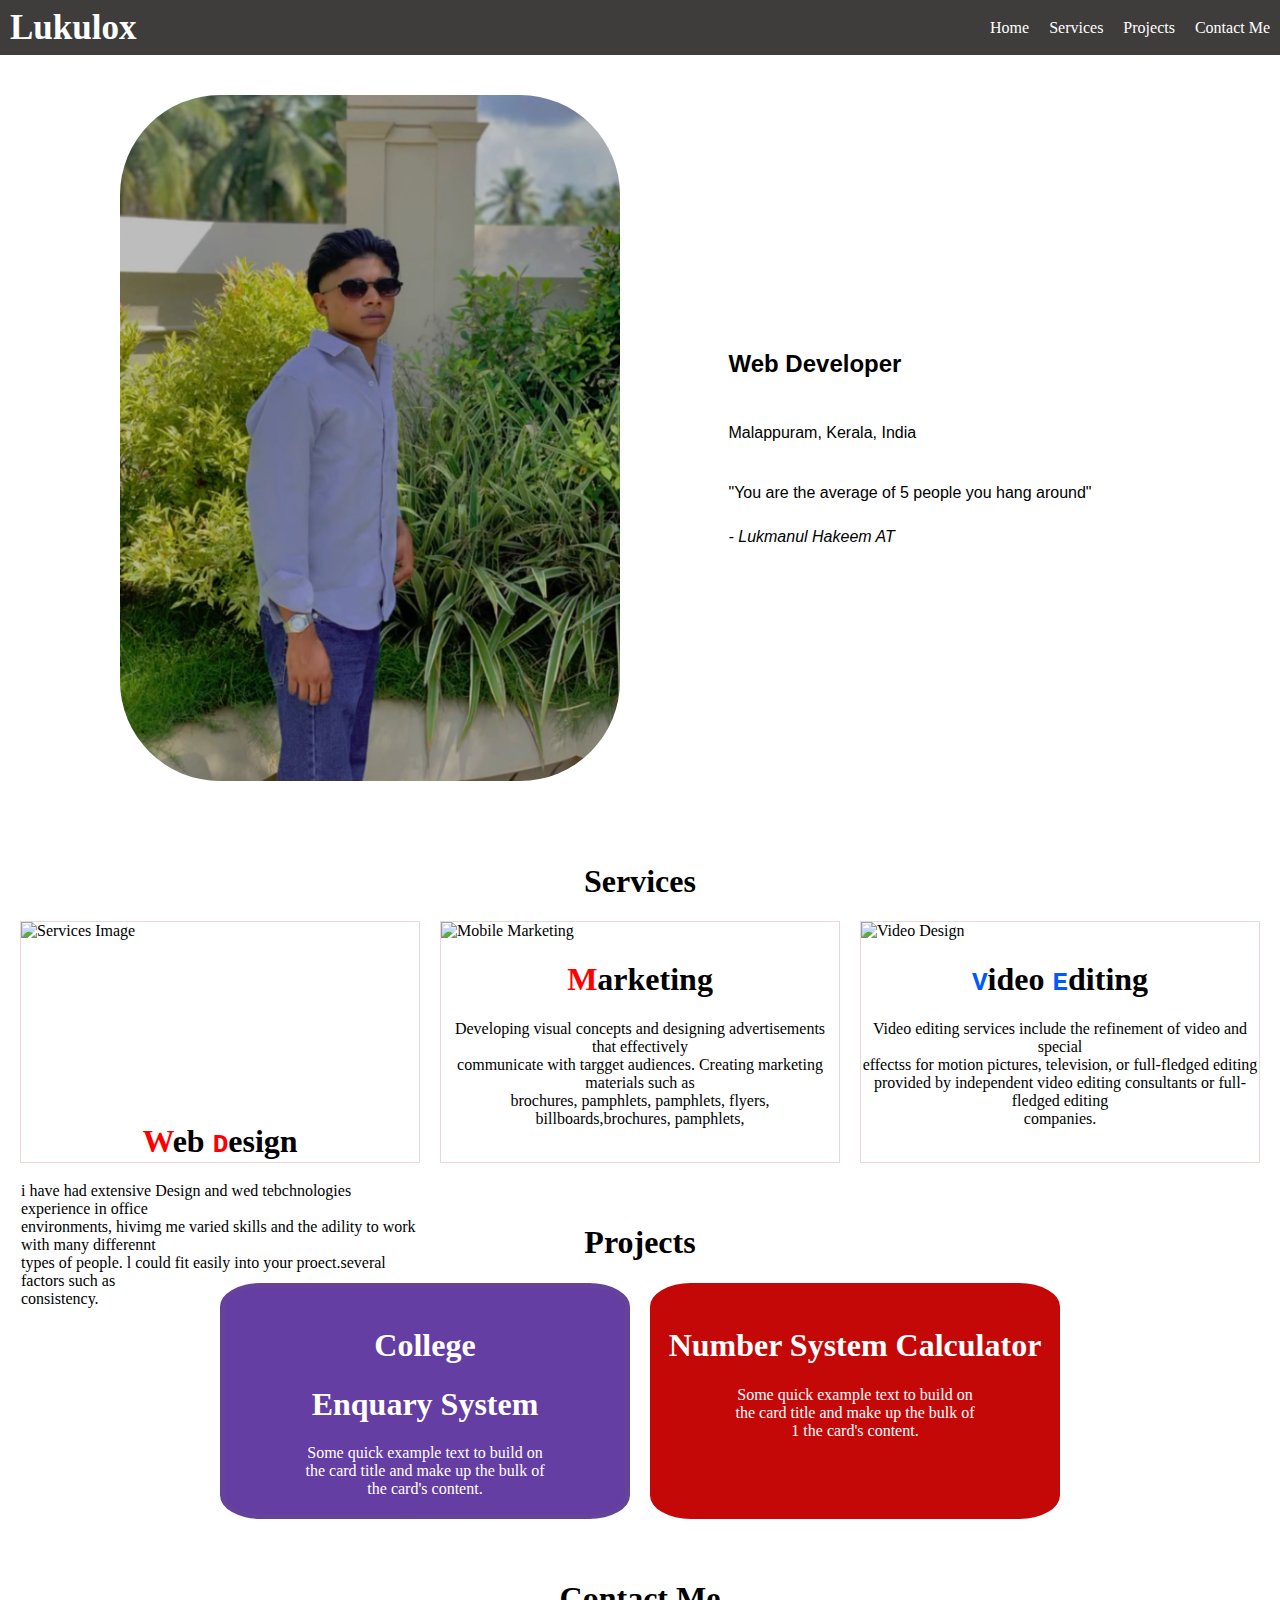
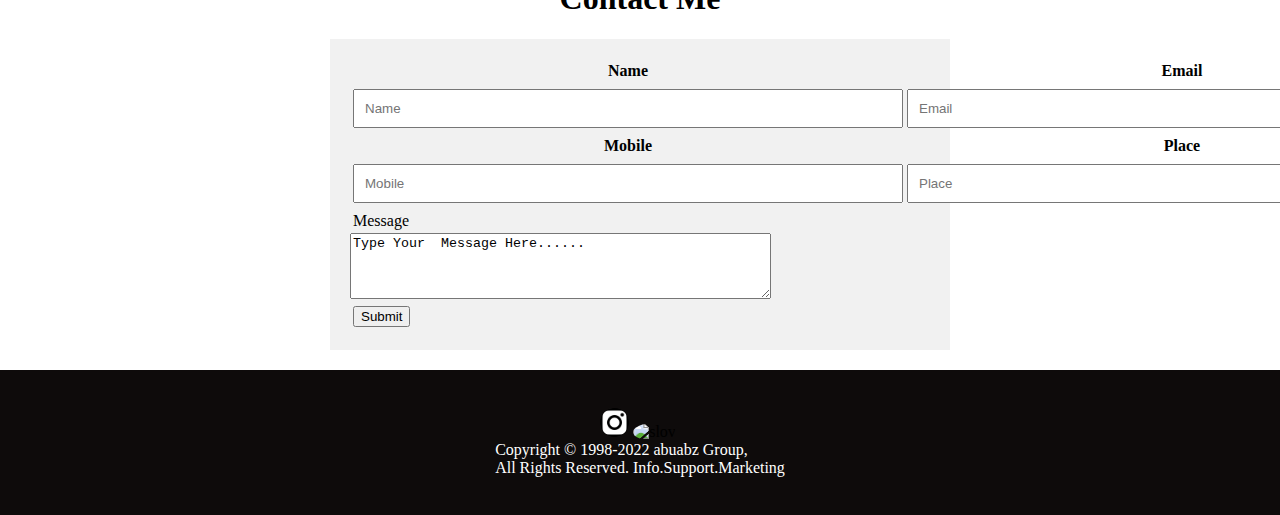
==== index.html @ 8070ec05 "finish" ====
<!DOCTYPE html>
<html lang="en">

<head>
    <meta charset="UTF-8">
    <meta name="viewport" content="width=device-width, initial-scale=1.0">
    <title>Document</title>
    <link rel="stylesheet" href="style.css">
</head>

<body>
    <div class="head1">
            <a class="name-net" href="index.html">Lukulox</a>
        <div class="options">
            <a href="index.html">Home</a>
            <a href="services.html">Services</a>
            <a href="projects.html">Projects</a>
            <a href="contact.html">Contact Me</a>
        </div>
    </div>

    <div class="maindiv">
        <div class="imgdiv">
            <img src="./Screenshot_2024-06-20-18-53-00-815-edit_com.instagram.android.jpg" alt="Image">
        </div>
        <div class="tomoro">
            <div class="mind">
                <h2>Web Developer</h2>
                <p>Malappuram, Kerala, India</p>
                <p>"You are the average of 5 people you hang around"</p> 
                <cite>- Lukmanul Hakeem AT</cite>
            </div>
        </div>
    </div>
    <div class="head2">
        <h1>Services</h1>
        <div class="service-images">
            <div class="service-image">
                <div class="div1"> <img class="serv-img"
                        src="https://img.freepik.com/free-vector/web-developers-courses-computer-programming-web-design-script-coding-study-computer-science-student-learning-interface-structure-components_335657-2542.jpg?size=338&amp;ext=jpg&amp;uid=R79149278&amp;ga=GA1.2.1325267662.1662008289"
                        class="card-img-top text-info" alt="Services Image">

                </div>
                <div class="div2">
                    <h1 style="text-align: center;"><span style="color: red;">W</span>eb <samp style="color: red;">D</samp>esign</h1>
                    <p>i have had extensive Design and wed tebchnologies experience in office <br>environments, hivimg me varied skills and the adility to  work with many differennt <br>types of people. l could fit easily into your proect.several factors such as <br>consistency.</p>
                    
                    
                </div>
            </div>
            <div class="service-image">
               <div class="divAA"><img class="serv-img"
                    src="https://img.freepik.com/free-vector/flat-mobile-marketing-concept-illustration_52683-64275.jpg?w=740&amp;t=st=1663146411~exp=1663147011~hmac=000d0c8eb754b91134cf1f85b87118202c676acfbdcb8d491e01acaf56027ad3"
                    class="card-img-top text-info" alt="Mobile Marketing">

                </div>
                <div class="divBB">
                    <h1 style="text-align: center;"><span style="color: red;">M</span>arketing</h1>
                    <p style="text-align: center;">Developing visual concepts and designing advertisements that effectively <br>communicate with targget audiences. Creating marketing materials such as <br>brochures, pamphlets, pamphlets, flyers, billboards,brochures, pamphlets,</p>
                </div> 
            </div>
            <div class="service-image">
               <div class="div1A"><img class="serv-img"
                    src="https://img.freepik.com/free-vector/video-design-abstract-concept-illustration_335657-3820.jpg?size=338&amp;ext=jpg&amp;uid=R79149278&amp;ga=GA1.2.1325267662.1662008289"
                    class="card-img-top text-info" alt="Video Design">

                </div> 
                <div class="div1B">
                    <h1 style="text-align: center;"><samp style="color: rgb(0, 89, 255);">V</samp>ideo <samp style="color: rgb(0, 89, 255);">E</samp>diting</h1>
                    <p style="text-align: center;">Video editing services include the refinement of video and special <br>effectss for motion pictures, television, or full-fledged editing <br>provided by independent video editing consultants or full-fledged editing <br>companies.</p>
                </div>
            </div>
        </div>
    </div>
    <div class="head3">
        <h1>Projects</h1>
        <div class="imghead3">
            <div class="img-projects1">
                <div class="img-proje"><img class="img-proje" src="https://img.freepik.com/free-vector/chatbot-voice-controlled-virtual-assistant-abstract-concept-illustration_335657-3681.jpg?w=900&amp;t=st=1663178800~exp=1663179400~hmac=741527410f94165527320d1c0d227ba0a43298f37fda14c6e086db2274474374" 
                    class="card-img-top text-info" alt="">
                </div>
                <div class="proect1">
                    <h1 style="color: #fff;">College</h1>
                    <h1 style="color: #fff;">Enquary System</h1>
                    <p style="color: #fff;">Some quick example text to build on <br> the card title and make up the bulk of <br> the card's content.</p>

                </div>

            </div>
            <div>
                <div class="img-projects2">
            <div class="img-proje"><img class="img-proje2"  src="https://img.freepik.com/free-vector/calculator-concept-illustration_114360-1194.jpg?w=900&amp;t=st=1663183861~exp=1663184461~hmac=9526f54b4c9d6ec8c2a1e89d0276ee7d6f0ee858da79fbe5d3a249ece1fd1258" 
                class="card-img-top text-info" alt="">
                <div class="proect1">
                      <h1 style="color: #fff;">Number System Calculator</h1>
                <p style="color: #fff;">Some quick example text to build on  <br> the card title and make up the bulk of <br>1 the card's content.</p>
                </div>
              
            </div>
           
        </div>
    </div>

    </div>
</div>
<div class="head4">
    <h1>Contact Me</h1>
    <div class="emaildiv">
    <table>
        <tr>
            <th>Name</th>
            <th>Email</th>
        </tr>
        <tr>
            <td><input type="text" placeholder="Name" name="name" required></td>
            <td> <input type="email" placeholder="Email" name="mail" required></td>
        </tr>
        <tr>
          <th>Mobile</th>
          
          <th>Place</th>
        </tr>    
        <tr>
            <td><input type="text" placeholder="Mobile" name="Mobile" required></td>
            <td> <input type="email" placeholder="Place" name="Place" required></td>
        </tr>  
        <tr>
            <td>Message</td>

        </tr>
    </table>
        <tr>
            <td> <textarea id="Type Your  Message Here......" name="Type Your  Message Here......" rows="4" cols="50">Type Your  Message Here......</textarea></td>
        </tr>
        <div class="input">
            <table>
                <tr>
                    <td><input type="submit" value="Submit"></td>
                </tr>
            </table>
        </div>
        
        
   
</div>
</div>
<div class="slov1">


  <div class="slov"><img src="[data-uri]" alt="slov">
    <img src="https://i.pinimg.com/originals/9a/9f/15/9a9f15138998651cc789a4654ccce6a4.png" alt="slov">
    <img src="https://encrypted-tbn0.gstatic.com/images?q=tbn:ANd9GcTSFGiJrZB1kCCt5ZlGFHFZ4LSwJMVfEMhRRvGeoXiOeB2HORrydBzBOwzzpEYzEISe8K4&usqp=CAU" alt="">
   
  </div>

   
<div class="options">
    <a href="services.html">Copyright © 1998-2022 abuabz Group,<br> All Rights Reserved.
        Info.Support.Marketing</a>
</div>
</div>
</div>


</div>
</body>

</html>
---- style.css ----
body {
    margin: 0;
    padding: 0;
}

* {
    box-sizing: border-box;
}

.head1 {
    width: 100%;
    height: 55px;
    background: rgb(63, 60, 60);
    display: flex;
    justify-content: space-between;
    align-items: center;
    padding: 0 10px;
}

.name-net {
    color: #fff;
    font-size: 35px;
    font-weight: bold;
    text-decoration: none;
}

a {
    text-decoration: none;
    color: #fff;
}

.options {
    display: flex;
    align-items: center;
    gap: 20px;
}

.maindiv {
    display: flex;
    justify-content: center;
    align-items: center;
    flex-wrap: wrap;
    padding: 20px;
    background-image: url('https://static.vecteezy.com/system/resources/previews/004/771/733/original/abstract-blue-and-white-colour-background-with-geometric-shape-illustration-free-vector.jpg');
    background-size: cover;
    background-repeat: no-repeat;
    background-position: center center;
}

.imgdiv {
    flex: 1;
    max-width: 500px;
    margin: 20px;
    display: flex;
    justify-content: center;
    align-items: center;
}

.imgdiv img {
    width: 100%;
    height: auto;
    border-radius: 100px;
}

.tomoro {
    flex: 1;
    max-width: 500px;
    margin: 20px;
    display: flex;
    justify-content: center;
    align-items: center;
    border-radius: 10px;
    color: black;
}

.mind {
    font-family: Arial, Helvetica, sans-serif;
    color: black;
    display: flex;
    flex-direction: column;
    gap: 10px;
}

.head2 {
    width: 100%;
    color: black;
    display: flex;
    flex-direction: column;
    justify-content: center;
    align-items: center;
    padding: 20px;
}

.service-images {
    display: flex;
    /* flex-wrap: wrap; */
    display: grid;
    grid-template-columns: 1fr 1fr 1fr;
    gap: 20px;
    justify-content: center;
}


.service-image {
   
    
    border: solid 1px rgb(236, 214, 214);

}

.serv-img {
    width: 100%;
    height: 100%;
}

.div1 {
    height: 75%;
    width: 100%;
}

.div2 {
    height: 25%;
    width: 100%;
}
.div1B{
    width: 100%;
    height: 100%;
}
.head3 {
    width: 100%;
    color: black;
    display: flex;
    flex-direction: column;
    justify-content: center;
    align-items: center;
    padding: 20px;
}
.imghead3 {
    display: flex;
    /* flex-wrap: wrap; */
    display: grid;
    grid-template-columns: 1fr 1fr 1fr;
    gap: 20px;
    justify-content: center;
    display: inline-flex;
}
.proect1{
    width: 100%;
   
}
.img-projects1{
    order: 5px rgb(209, 238, 209) solid;
    text-align: center;
    border: 5px rgb(101 67 155) solid;
    background: #653ea3;
    text-align: center;
    height: 100%;
    border-radius: 10%;
    
}
.img-proje{
    width: 400px;
    border-radius: 20%
}
.proect2{
    width: 100%;
   
}
.img-projects2{
    order: 5px rgb(209, 238, 209) solid;
    text-align: center;
    border: solid 5px #c40808;
    background: #c40808;
    text-align: center;
    height: 100%;
    border-radius: 10%;
}
.img-proje2{
    width: 100%;
    height: 100;
    border-radius: 20%
}
.head4 {
    width: 100%;
    color: black;
    display: flex;
    flex-direction: column;
    justify-content: center;
    align-items: center;
    padding: 20px;  
}
.emaildiv {
    width: 50%;
    height: 10%;
    padding: 20px;
    background-color: #f1f1f1;
}
input[type="text"], input[type="email"] {
    width: 550px;;
    padding: 10px;
    margin: 5px 0;
    box-sizing: border-box;
}
.input1{
    width: 100%;
    background: black;
}
.slov1{
    width: 100%;
    height: 145px;
    background: rgb(14, 11, 11);
    display: flex;
    flex-direction: column;
    justify-content: center;
    align-items: center;
    
}
.slov img{
   width: 29px;
   border-radius: 50%;
}
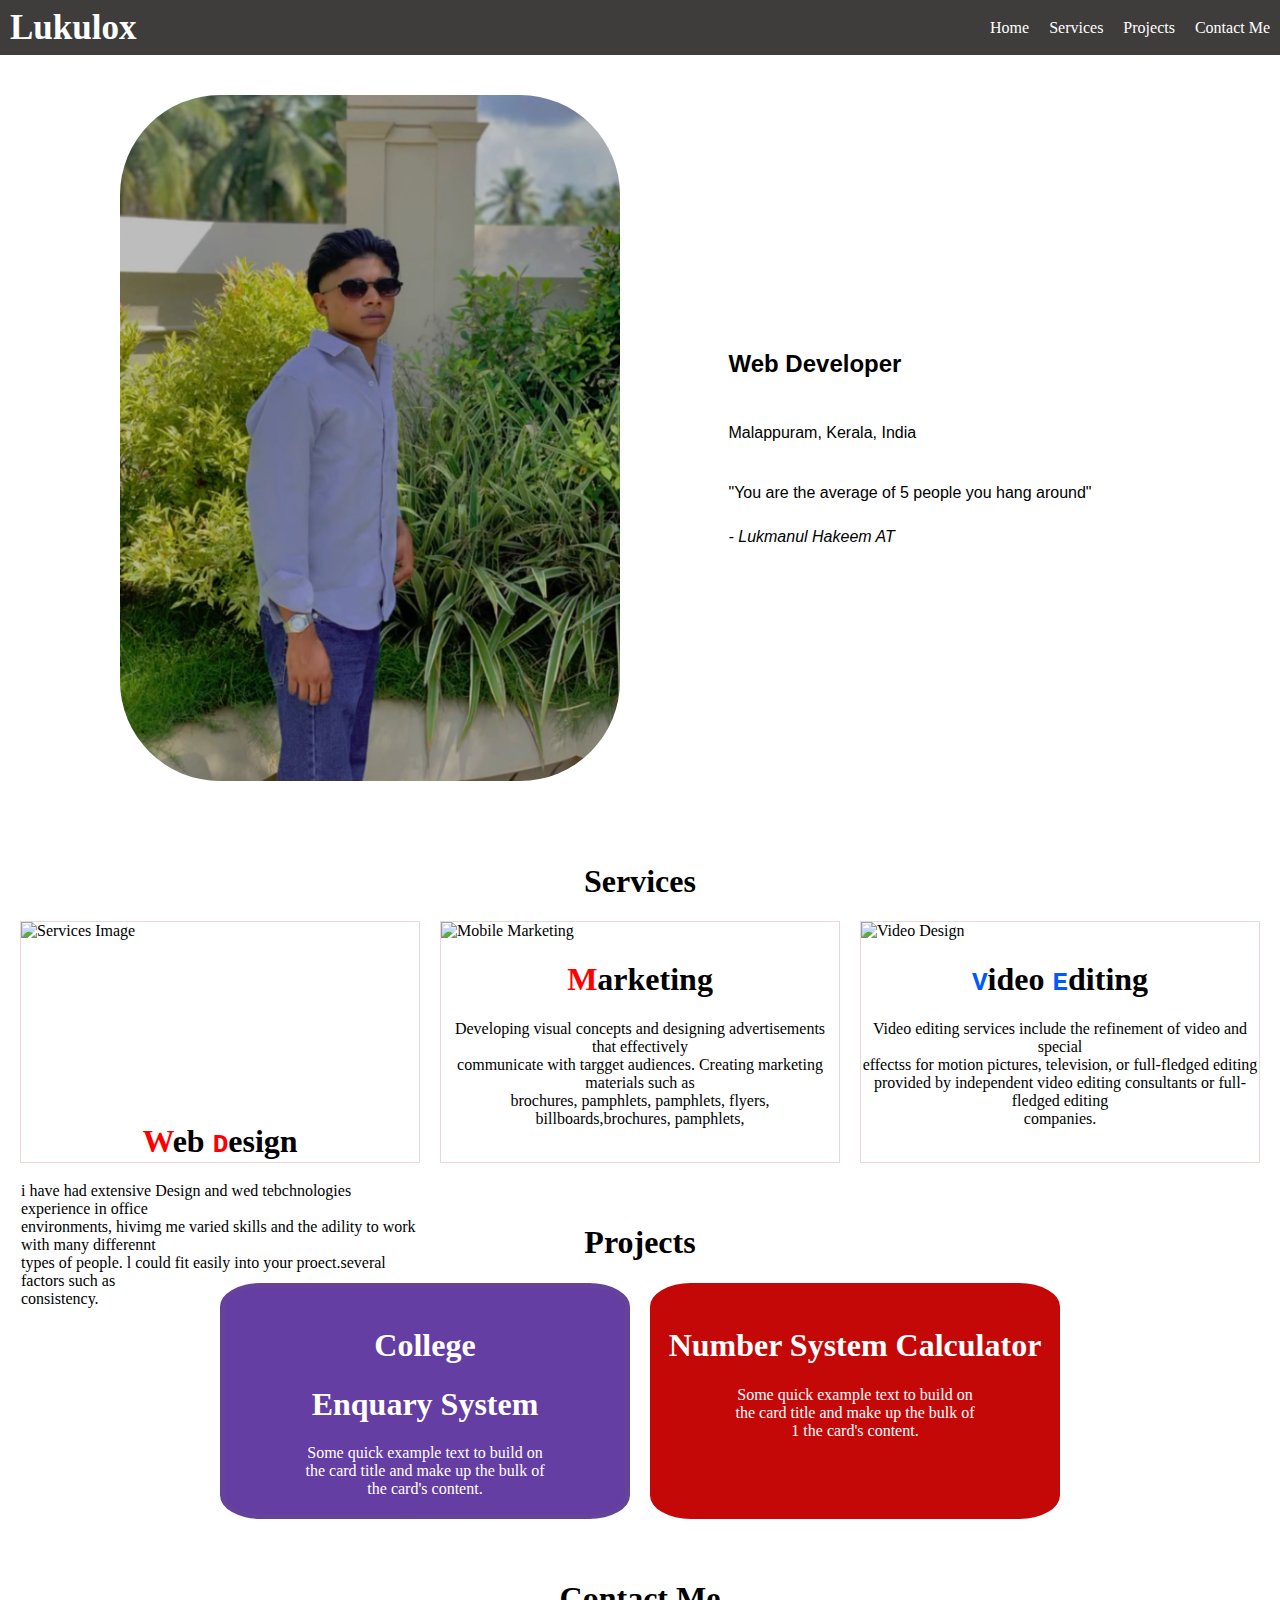
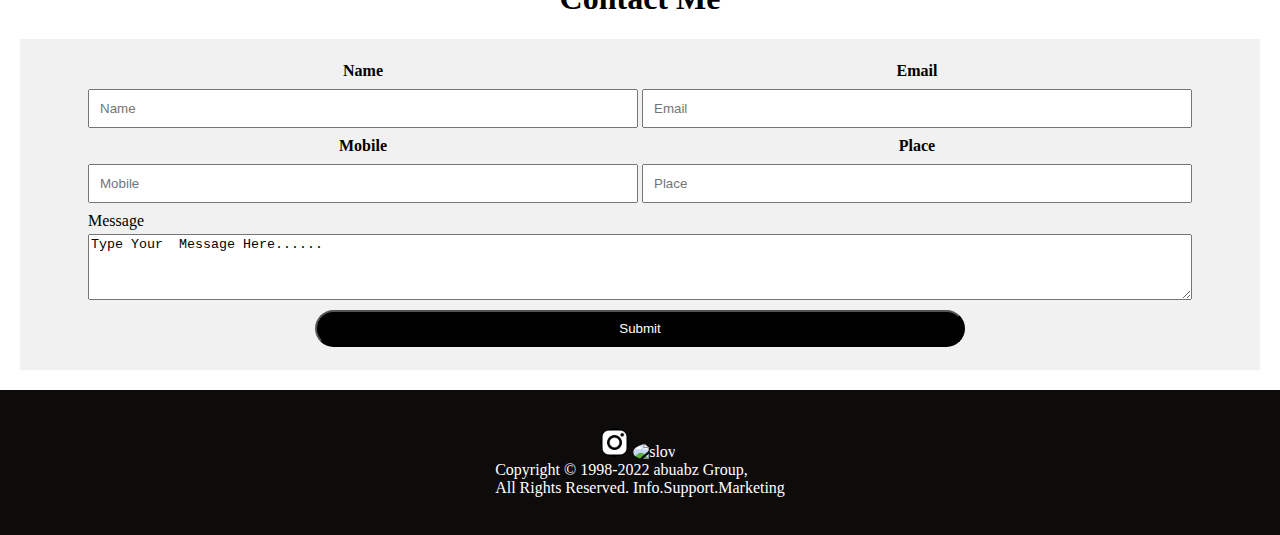
==== commit ad235465: "simple protfolio" ====
--- a/index.html
+++ b/index.html
@@ -128,14 +128,14 @@
             <td>Message</td>
 
         </tr>
-    </table>
+   
         <tr>
-            <td> <textarea id="Type Your  Message Here......" name="Type Your  Message Here......" rows="4" cols="50">Type Your  Message Here......</textarea></td>
+            <td colspan="2"> <textarea style="width: 100%;" id="Type Your  Message Here......" name="Type Your  Message Here......" rows="4" >Type Your  Message Here......</textarea></td>
         </tr>
         <div class="input">
             <table>
                 <tr>
-                    <td><input type="submit" value="Submit"></td>
+                    <td><input type="submit" value="Submit" style="width: 650px;background-color: black; color: #fff;     border-radius: 20px;height: 37px; cursor: pointer;"></td>
                 </tr>
             </table>
         </div>
@@ -147,21 +147,22 @@
 <div class="slov1">
 
 
-  <div class="slov"><img src="[data-uri]
-    [base64]
-    [base64]
-    [base64]
-    [base64]
-    [base64]
-    [base64]
-    [base64]
-    [base64]
-    [base64]
-    [base64]
-    [base64]
-    [base64]" alt="slov">
-    <img src="https://i.pinimg.com/originals/9a/9f/15/9a9f15138998651cc789a4654ccce6a4.png" alt="slov">
-    <img src="https://encrypted-tbn0.gstatic.com/images?q=tbn:ANd9GcTSFGiJrZB1kCCt5ZlGFHFZ4LSwJMVfEMhRRvGeoXiOeB2HORrydBzBOwzzpEYzEISe8K4&usqp=CAU" alt="">
+  <div class="slov">
+    <a href="https://www.instagram.com/lukman__ox/"><img src="[data-uri]
+        [base64]
+        [base64]
+        [base64]
+        [base64]
+        [base64]
+        [base64]
+        [base64]
+        [base64]
+        [base64]
+        [base64]
+        [base64]
+        [base64]" alt="slov"></a>
+ <a href=" https://wa.me/918086594510"><img src="https://i.pinimg.com/originals/9a/9f/15/9a9f15138998651cc789a4654ccce6a4.png" alt="slov"></a>   
+   <a href="tel:+918086594510"><img src="https://encrypted-tbn0.gstatic.com/images?q=tbn:ANd9GcTSFGiJrZB1kCCt5ZlGFHFZ4LSwJMVfEMhRRvGeoXiOeB2HORrydBzBOwzzpEYzEISe8K4&usqp=CAU" alt=""></a> 
    
   </div>
 
--- a/style.css
+++ b/style.css
@@ -220,3 +220,229 @@
    width: 29px;
    border-radius: 50%;
 }
+
+
+body {
+    margin: 0;
+    padding: 0;
+}
+
+* {
+    box-sizing: border-box;
+}
+
+.head1 {
+    width: 100%;
+    height: 55px;
+    background: rgb(63, 60, 60);
+    display: flex;
+    justify-content: space-between;
+    align-items: center;
+    padding: 0 10px;
+}
+
+.name-net {
+    color: #fff;
+    font-size: 35px;
+    font-weight: bold;
+    text-decoration: none;
+}
+
+a {
+    text-decoration: none;
+    color: #fff;
+}
+
+.options {
+    display: flex;
+    align-items: center;
+    gap: 20px;
+}
+
+.maindiv {
+    display: flex;
+    justify-content: center;
+    align-items: center;
+    flex-wrap: wrap;
+    padding: 20px;
+    background-image: url('https://static.vecteezy.com/system/resources/previews/004/771/733/original/abstract-blue-and-white-colour-background-with-geometric-shape-illustration-free-vector.jpg');
+    background-size: cover;
+    background-repeat: no-repeat;
+    background-position: center center;
+}
+
+.imgdiv {
+    flex: 1;
+    max-width: 500px;
+    margin: 20px;
+    display: flex;
+    justify-content: center;
+    align-items: center;
+}
+
+.imgdiv img {
+    width: 100%;
+    height: auto;
+    border-radius: 100px;
+}
+
+.tomoro {
+    flex: 1;
+    max-width: 500px;
+    margin: 20px;
+    display: flex;
+    justify-content: center;
+    align-items: center;
+    border-radius: 10px;
+    color: black;
+}
+
+.mind {
+    font-family: Arial, Helvetica, sans-serif;
+    color: black;
+    display: flex;
+    flex-direction: column;
+    gap: 10px;
+}
+
+.head2 {
+    width: 100%;
+    color: black;
+    display: flex;
+    flex-direction: column;
+    justify-content: center;
+    align-items: center;
+    padding: 20px;
+}
+
+.service-images {
+    display: flex;
+    /* flex-wrap: wrap; */
+    display: grid;
+    grid-template-columns: 1fr 1fr 1fr;
+    gap: 20px;
+    justify-content: center;
+}
+
+
+.service-image {
+   
+    
+    border: solid 1px rgb(236, 214, 214);
+
+}
+
+.serv-img {
+    width: 100%;
+    height: 100%;
+}
+
+.div1 {
+    height: 75%;
+    width: 100%;
+}
+
+.div2 {
+    height: 25%;
+    width: 100%;
+}
+.div1B{
+    width: 100%;
+    height: 100%;
+}
+.head3 {
+    width: 100%;
+    color: black;
+    display: flex;
+    flex-direction: column;
+    justify-content: center;
+    align-items: center;
+    padding: 20px;
+}
+.imghead3 {
+    display: flex;
+    /* flex-wrap: wrap; */
+    display: grid;
+    grid-template-columns: 1fr 1fr 1fr;
+    gap: 20px;
+    justify-content: center;
+    display: inline-flex;
+}
+.proect1{
+    width: 100%;
+   
+}
+.img-projects1{
+    order: 5px rgb(209, 238, 209) solid;
+    text-align: center;
+    border: 5px rgb(101 67 155) solid;
+    background: #653ea3;
+    text-align: center;
+    height: 100%;
+    border-radius: 10%;
+    
+}
+.img-proje{
+    width: 400px;
+    border-radius: 20%
+}
+.proect2{
+    width: 100%;
+   
+}
+.img-projects2{
+    order: 5px rgb(209, 238, 209) solid;
+    text-align: center;
+    border: solid 5px #c40808;
+    background: #c40808;
+    text-align: center;
+    height: 100%;
+    border-radius: 10%;
+}
+.img-proje2{
+    width: 100%;
+    height: 100;
+    border-radius: 20%
+}
+.head4 {
+    width: 100%;
+    color: black;
+    display: flex;
+    flex-direction: column;
+    justify-content: center;
+    align-items: center;
+    padding: 20px;  
+}
+.emaildiv {
+    width: 100%;
+    height: 10%;
+    padding: 20px;
+    background-color: #f1f1f1;
+    display: flex;
+    flex-direction: column;
+    align-items: center;
+}
+input[type="text"], input[type="email"] {
+    width: 550px;;
+    padding: 10px;
+    margin: 5px 0;
+    box-sizing: border-box;
+}
+.input1{
+    width: 100%;
+    background: black;
+}
+.slov1{
+    width: 100%;
+    height: 145px;
+    background: rgb(14, 11, 11);
+    display: flex;
+    flex-direction: column;
+    justify-content: center;
+    align-items: center;
+    
+}
+.slov img{
+   width: 29px;
+   border-radius: 50%;
+}
